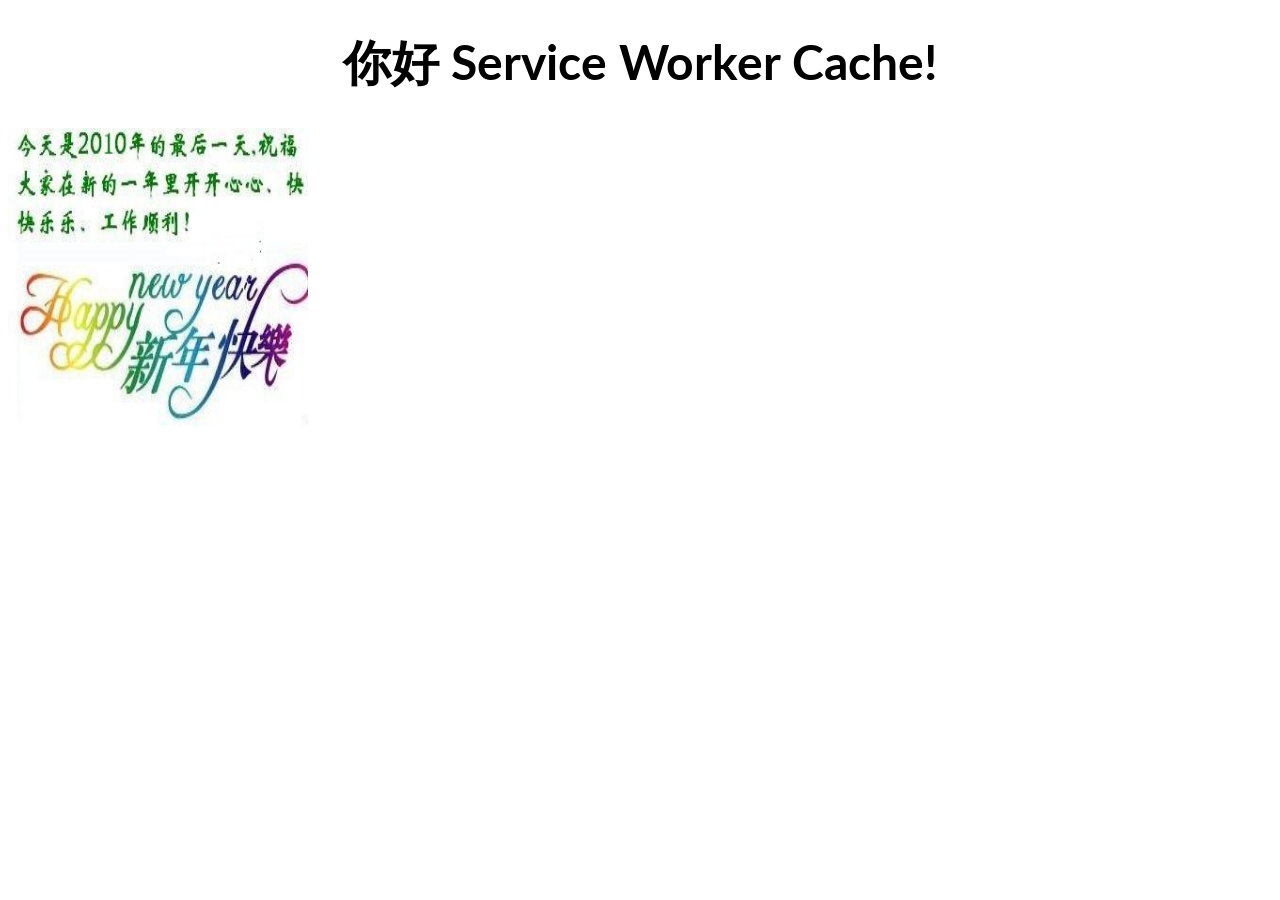
==== cachefirst/index.html @ 84b3a7b1 "这个是高速缓存 高速缓存" ====
<!DOCTYPE html>
<html>
<head>
  <meta charset="UTF-8">
  <title>cachefirst</title>
  <link href="https://fonts.googleapis.com/css?family=Lato" rel="stylesheet">
  <style>
    body{ font-family: 'Lato', sans-serif; }
    h1 { text-align: center; font-size: 48px; }
  </style>
</head>
<body>
  <h1>你好 Service Worker Cache!</h1>
  <!-- JavaScript -->
  <script  src="./js/script.js"></script>
  <img width="300" height="300" src="./images/111.jpg" />
  <script>
  // 注册 service worker
  if ('serviceWorker' in navigator) 
	{
    navigator.serviceWorker.register('./sw-cachefirst.js') //navigator 领航员 serviceWorker 服务人员 register  登记
	.then
	(
		function(registration) // registration  挂号;登记，注册
		{
       // 注册成功
		console.log('ServiceWorker registration successful with scope服务人员注册成功与范围: ', registration.scope);//服务人员注册成功与范围：登记范围
		}
	)
	.catch  //catch抓住 锁住;着火;
	(
		function(err)
	 	{
      // 注册失败 :(
      	console.log('ServiceWorker registration failed服务人员注册失败: ', err);  //服务人员注册失败：错误
    	}
	);
  }
  </script>
</body>
</html>
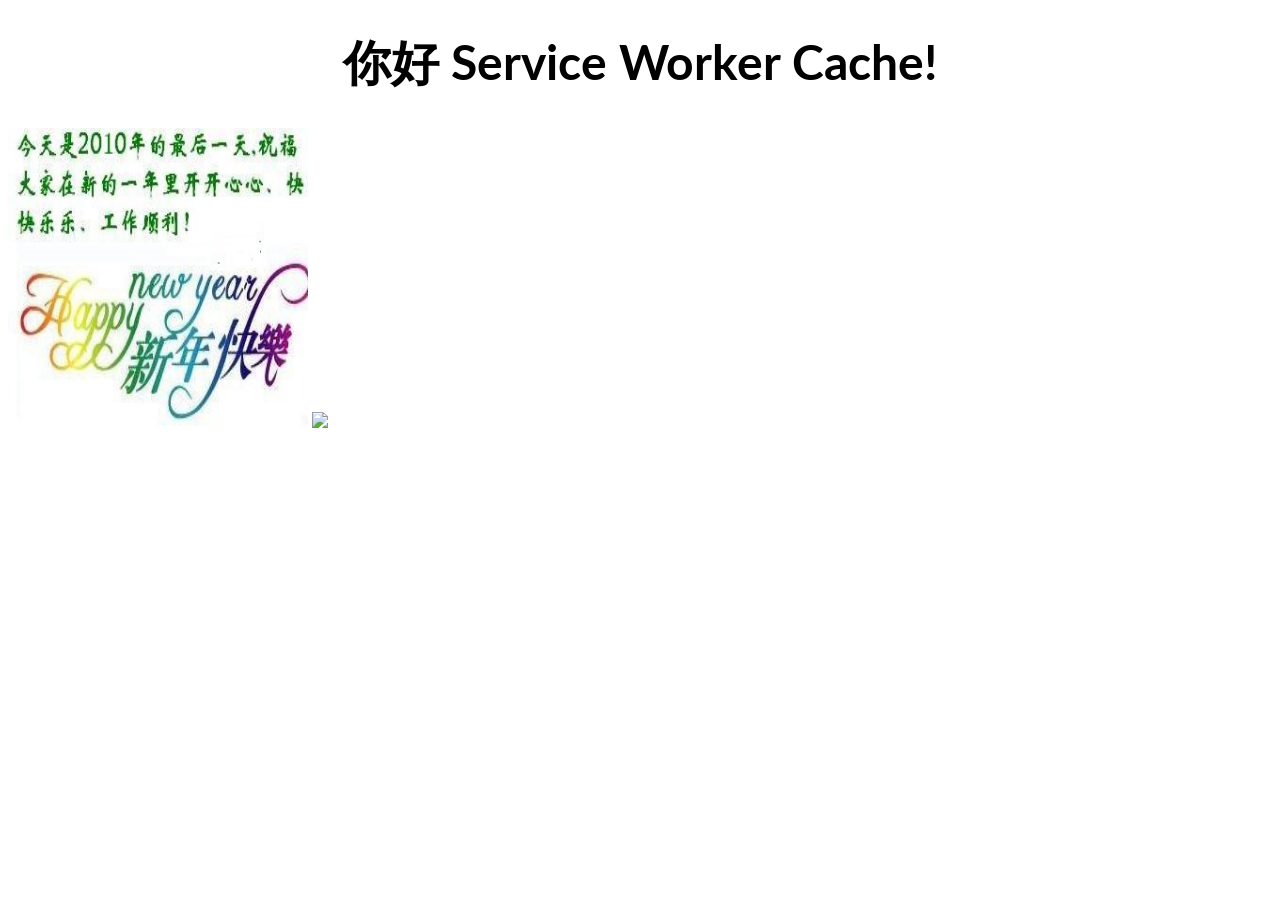
==== commit 8db00a7f: "这个是高速缓存" ====
--- a/cachefirst/index.html
+++ b/cachefirst/index.html
@@ -14,6 +14,8 @@
   <!-- JavaScript -->
   <script  src="./js/script.js"></script>
   <img width="300" height="300" src="./images/111.jpg" />
+  <img src="./images/hhzdt"/>
+  
   <script>
   // 注册 service worker
   if ('serviceWorker' in navigator) 
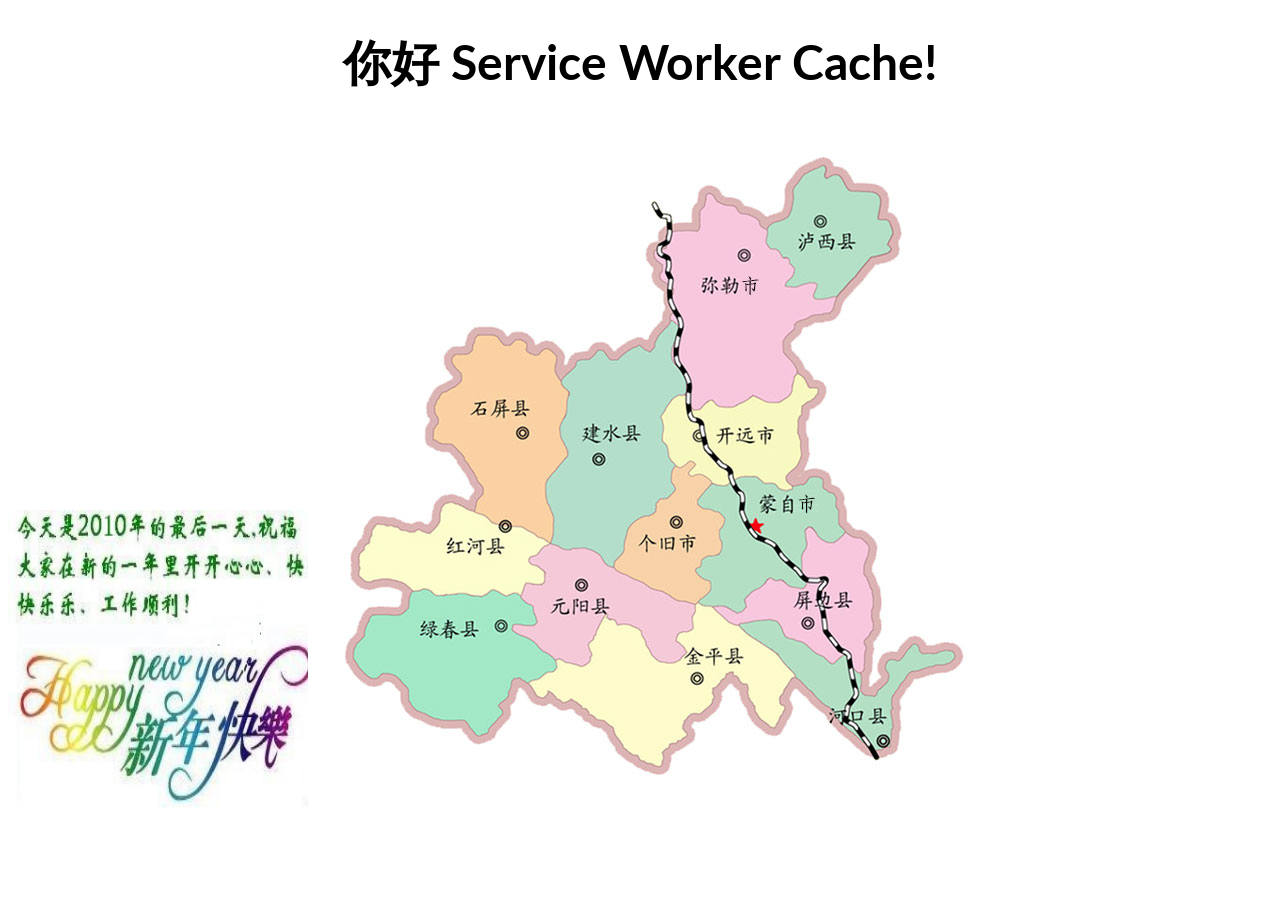
==== commit 37bfdfe5: "这个是高速缓存" ====
--- a/cachefirst/index.html
+++ b/cachefirst/index.html
@@ -14,7 +14,7 @@
   <!-- JavaScript -->
   <script  src="./js/script.js"></script>
   <img width="300" height="300" src="./images/111.jpg" />
-  <img src="./images/hhzdt"/>
+  <img src="./images/hhzdt.jpg"/>
   
   <script>
   // 注册 service worker
